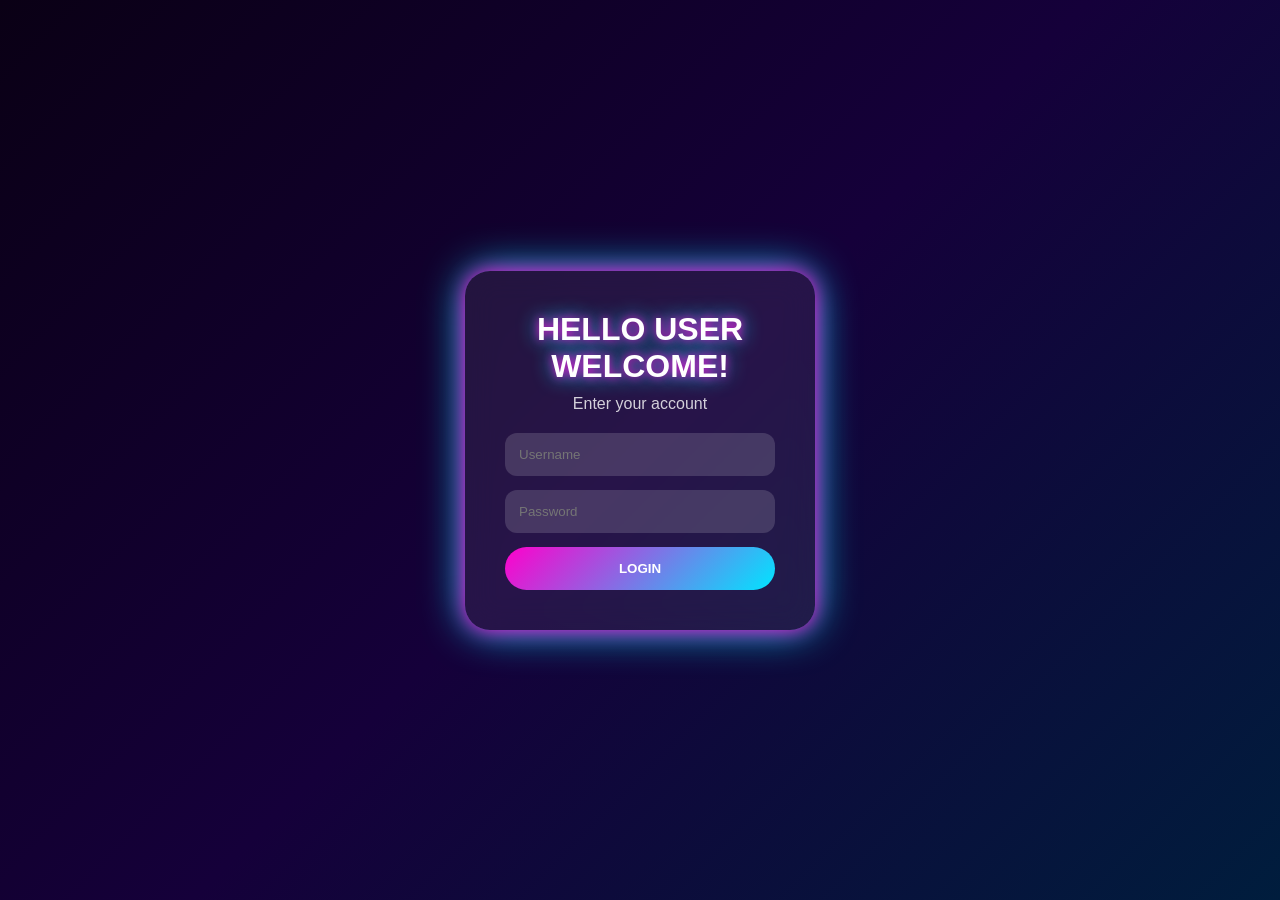
==== index.html @ 91f11911 "Add files via upload" ====
<!DOCTYPE html>
<html lang="en">
<head>
<meta charset="UTF-8">
<meta name="viewport" content="width=device-width, initial-scale=1.0">

<title>BELIEBER</title>

<link rel="icon" href="justin.png">

<style>

*{
    margin:0;
    padding:0;
    box-sizing:border-box;
}

body{
    font-family:Verdana,sans-serif;
    color:white;
    overflow-x:hidden;
    background:
    linear-gradient(135deg,#ff00cc,#3333ff,#00e5ff);
    background-size:400% 400%;
    animation:bgmove 12s ease infinite;
}

@keyframes bgmove{
    0%{background-position:0% 50%;}
    50%{background-position:100% 50%;}
    100%{background-position:0% 50%;}
}

/* LOGIN SCREEN */

#login-screen{
    position:fixed;
    inset:0;
    z-index:9999;
    background:
    linear-gradient(135deg,#0a0015,#15003a,#001d3d);
    display:flex;
    justify-content:center;
    align-items:center;
}

.login-box{
    width:350px;
    padding:40px;
    border-radius:25px;
    text-align:center;
    background:rgba(255,255,255,0.08);
    backdrop-filter:blur(15px);
    box-shadow:
    0 0 20px #ff00cc,
    0 0 40px #00e5ff;
}

.login-box h1{
    margin-bottom:10px;
    font-size:32px;
    text-shadow:
    0 0 10px #ff00cc,
    0 0 20px #00e5ff;
}

.login-box p{
    margin-bottom:20px;
    opacity:0.8;
}

.login-box input{
    width:100%;
    padding:14px;
    margin-bottom:14px;
    border:none;
    border-radius:12px;
    outline:none;
    background:rgba(255,255,255,0.15);
    color:white;
}

.login-box button{
    width:100%;
    padding:14px;
    border:none;
    border-radius:30px;
    color:white;
    font-weight:bold;
    cursor:pointer;
    background:
    linear-gradient(135deg,#ff00cc,#00e5ff);
}

.error-msg{
    color:#ff8080;
    margin-bottom:12px;
    display:none;
}

/* MAIN */

#main-content{
    display:none;
}

/* NAVIGATION */

nav{
    position:fixed;
    top:0;
    width:100%;
    display:flex;
    justify-content:center;
    gap:12px;
    padding:16px;
    background:rgba(0,0,0,0.25);
    backdrop-filter:blur(10px);
    z-index:1000;
    flex-wrap:wrap;
}

nav button{
    border:none;
    padding:12px 22px;
    border-radius:30px;
    color:white;
    cursor:pointer;
    font-weight:bold;
    background:
    linear-gradient(135deg,#ff00cc,#00e5ff);
}

/* PAGES */

.page{
    display:none;
    min-height:100vh;
    padding:120px 40px 100px;
    text-align:center;
}

.active{
    display:flex;
    flex-direction:column;
    justify-content:center;
    align-items:center;
}

/* HERO */

.hero-title{
    font-size:clamp(48px,8vw,90px);
    margin-bottom:20px;
    text-shadow:
    0 0 10px #ff00cc,
    0 0 20px #00e5ff;
}

.hero-image{
    width:300px;
    border-radius:20px;
    margin:20px 0;
    box-shadow:
    0 0 20px #ff00cc,
    0 0 30px #00e5ff;
}

.hero-sub{
    font-size:20px;
    margin-bottom:30px;
}

.main-btn{
    padding:16px 36px;
    border:none;
    border-radius:40px;
    font-size:16px;
    color:white;
    cursor:pointer;
    font-weight:bold;
    background:
    linear-gradient(135deg,#ff00cc,#00e5ff);
}

.main-btn:hover{
    transform:scale(1.05);
}

/* CARD */

.card{
    width:320px;
    padding:30px;
    border-radius:25px;
    background:rgba(255,255,255,0.12);
    backdrop-filter:blur(15px);
    box-shadow:
    0 0 20px rgba(255,255,255,0.2);
}

.card h2{
    margin-bottom:15px;
}

.card p{
    line-height:1.7;
}

/* AUDIO PAGE */

.playlist-bar{
    overflow:hidden;
    white-space:nowrap;
    margin-bottom:30px;
}

.scroll-text{
    display:inline-block;
    padding-left:100%;
    font-size:22px;
    font-weight:bold;
    color:#00e5ff;
    animation:scrolling 18s linear infinite;
    text-shadow:
    0 0 10px #00e5ff,
    0 0 20px #00e5ff;
}

@keyframes scrolling{
    0%{transform:translateX(0);}
    100%{transform:translateX(-100%);}
}

.soft2-title{
    margin-bottom:18px;
    font-size:30px;
}

.gif-row{
    display:flex;
    justify-content:center;
    align-items:center;
    gap:12px;
    margin-top:20px;
}

.gif{
    width:40px;
}

.gif-label{
    font-weight:bold;
}

/* BUTTON GRID */

.section-title{
    margin-bottom:40px;
    font-size:28px;
    text-shadow:
    0 0 10px #ff00cc,
    0 0 20px #00e5ff;
}

.btn-grid{
    display:flex;
    flex-wrap:wrap;
    justify-content:center;
    gap:18px;
}

.uberbutton{
    background:black;
    color:white;
    border:none;
    padding:15px 32px;
    cursor:pointer;
}

.amazonbutton{
    background:rgb(255,216,20);
    color:black;
    border:none;
    padding:15px 32px;
    border-radius:50px;
    cursor:pointer;
}

.githubbutton{
    background:rgb(46,164,79);
    color:white;
    border:none;
    padding:15px 32px;
    border-radius:8px;
    font-weight:bold;
    cursor:pointer;
}

.bootstrapbutton{
    background:rgb(121,82,179);
    color:white;
    border:none;
    padding:15px 32px;
    border-radius:8px;
    font-weight:bold;
    cursor:pointer;
}

.bootstrap2button{
    background:white;
    color:gray;
    border:1px solid gray;
    padding:15px 32px;
    border-radius:8px;
    font-weight:bold;
    cursor:pointer;
}

.linkedinbutton{
    background:rgb(10,102,194);
    color:white;
    border:none;
    padding:15px 32px;
    border-radius:50px;
    font-weight:bold;
    cursor:pointer;
}

.linkedin2button{
    background:white;
    color:rgb(10,102,194);
    border:1px solid rgb(10,102,194);
    padding:15px 32px;
    border-radius:50px;
    font-weight:bold;
    cursor:pointer;
}

/* HOVER EFFECTS */

#page4 .uberbutton:hover{
    background:rgba(0,0,0,0.5);
    transition:0.4s;
}

#page4 .amazonbutton:hover{
    background:rgb(201,171,19);
    transition:0.4s;
}

#page4 .githubbutton:hover{
    box-shadow:0 4px 12px rgba(0,0,0,0.4);
}

#page4 .bootstrapbutton:hover{
    background:rgb(84,48,136);
}

#page4 .bootstrap2button:hover{
    background:gray;
    color:white;
}

#page4 .linkedinbutton:hover{
    background:rgb(0,74,173);
}

#page4 .linkedin2button:hover{
    background:rgb(10,102,194);
    color:white;
}

/* PAGINATION */

.pagination-bar{
    position:fixed;
    bottom:0;
    width:100%;
    display:flex;
    justify-content:center;
    align-items:center;
    gap:10px;
    padding:14px;
    background:rgba(0,0,0,0.3);
    backdrop-filter:blur(10px);
}

.page-btn{
    width:42px;
    height:42px;
    border:none;
    border-radius:12px;
    color:white;
    cursor:pointer;
    font-weight:bold;
    background:
    linear-gradient(135deg,#ff00cc,#00e5ff);
}

.page-btn.active{
    transform:scale(1.1);
    box-shadow:
    0 0 10px #ff00cc,
    0 0 20px #00e5ff;
}

.prev-next{
    width:auto;
    padding:0 18px;
}

audio{
    width:300px;
}

.footer{
    margin-top:30px;
    opacity:0.8;
}

</style>
</head>

<body>

<!-- LOGIN -->

<div id="login-screen">

    <div class="login-box">

        <h1>HELLO USER WELCOME!</h1>

        <p>Enter your account</p>

        <div class="error-msg" id="error-msg">
            Please fill in all fields.
        </div>

        <input type="text" id="username" placeholder="Username">

        <input type="password" id="password" placeholder="Password">

        <button onclick="doLogin()">
            LOGIN
        </button>

    </div>

</div>

<!-- MAIN -->

<div id="main-content">

<!-- NAV -->

<nav>

    <button onclick="goTo(1)">
        Hero
    </button>

    <button onclick="goTo(2)">
        Image/Music
    </button>

    <button onclick="goTo(3)">
        CSS Basic
    </button>

    <button onclick="goTo(4)">
        Hover Effects
    </button>

</nav>

<!-- PAGE 1 -->

<section class="page active" id="page1">

    <h1 class="hero-title">
        Bilieber
    </h1>

    <img src="y2k-image.jpg" class="hero-image">

    <p class="hero-sub">
        Justin Bieber
    </p>

    <button class="main-btn">
        PLAY NOW
    </button>

</section>

<!-- PAGE 2 -->

<section class="page" id="page2">

    <div class="playlist-bar">
        <div class="scroll-text">
            🎵 Justin Bieber 🎵
        </div>
    </div>

    <div class="card">

        <h2 class="soft2-title">
            Right Here
        </h2>

        <audio controls>
            <source src="music.mp3" type="audio/mpeg">
        </audio>

        <div class="gif-row">

            <img src="rocking.gif" class="gif">

            <span class="gif-label">
                BELIEVE
            </span>

            <img src="rocking.gif" class="gif">

        </div>

    </div>

</section>

<!-- PAGE 3 -->

<section class="page" id="page3">

    <h1 class="section-title">
        CSS Basic Buttons
    </h1>

    <div class="btn-grid">

        <button class="uberbutton">
            Request now
        </button>

        <button class="amazonbutton">
            Add to cart
        </button>

        <button class="githubbutton">
            Sign up
        </button>

        <button class="bootstrapbutton">
            Get started
        </button>

        <button class="bootstrap2button">
            Download
        </button>

        <button class="linkedinbutton">
            Apply on company website
        </button>

        <button class="linkedin2button">
            Save
        </button>

    </div>

</section>

<!-- PAGE 4 -->

<section class="page" id="page4">

    <h1 class="section-title">
        Hover Shadow Transition
    </h1>

    <div class="btn-grid">

        <button class="uberbutton">
            Request now
        </button>

        <button class="amazonbutton">
            Add to cart
        </button>

        <button class="githubbutton">
            Sign up
        </button>

        <button class="bootstrapbutton">
            Get started
        </button>

        <button class="bootstrap2button">
            Download
        </button>

        <button class="linkedinbutton">
            Apply on company website
        </button>

        <button class="linkedin2button">
            Save
        </button>

    </div>

</section>

<!-- PAGE BUTTONS -->

<div class="pagination-bar">

    <button class="page-btn prev-next"
    onclick="changePage(-1)">
        ← Prev
    </button>

    <button class="page-btn" id="p1"
    onclick="goTo(1)">
        1
    </button>

    <button class="page-btn" id="p2"
    onclick="goTo(2)">
        2
    </button>

    <button class="page-btn" id="p3"
    onclick="goTo(3)">
        3
    </button>

    <button class="page-btn" id="p4"
    onclick="goTo(4)">
        4
    </button>

    <button class="page-btn prev-next"
    onclick="changePage(1)">
        Next →
    </button>

</div>

</div>

<script>

function doLogin(){

    const user =
    document.getElementById('username')
    .value.trim();

    const pass =
    document.getElementById('password')
    .value.trim();

    if(!user || !pass){

        document
        .getElementById('error-msg')
        .style.display='block';

        return;
    }

    document
    .getElementById('login-screen')
    .style.display='none';

    document
    .getElementById('main-content')
    .style.display='block';

    goTo(1);
}

let current = 1;

function goTo(pageNumber){

    const pages =
    document.querySelectorAll('.page');

    pages.forEach(page=>{
        page.classList.remove('active');
    });

    const buttons =
    document.querySelectorAll('.page-btn');

    buttons.forEach(btn=>{
        btn.classList.remove('active');
    });

    current = pageNumber;

    document
    .getElementById('page'+pageNumber)
    .classList.add('active');

    document
    .getElementById('p'+pageNumber)
    .classList.add('active');
}

function changePage(direction){

    let next =
    current + direction;

    if(next < 1){
        next = 1;
    }

    if(next > 4){
        next = 4;
    }

    goTo(next);
}

</script>

</body>
</html>
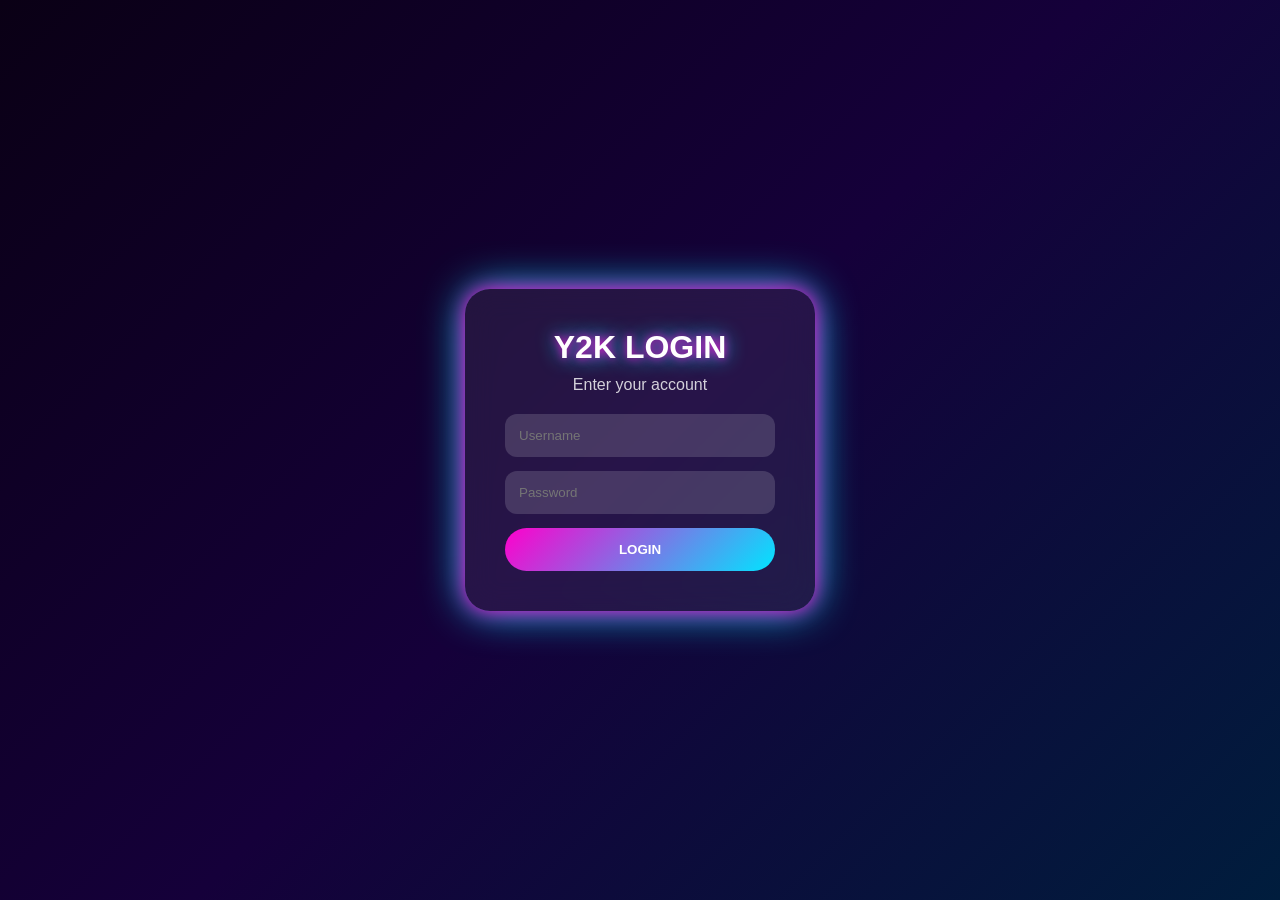
==== commit 8ae58b71: "Add files via upload" ====
--- a/index.html
+++ b/index.html
@@ -4,7 +4,7 @@
 <meta charset="UTF-8">
 <meta name="viewport" content="width=device-width, initial-scale=1.0">
 
-<title>BELIEBER</title>
+<title>Y2K Theme</title>
 
 <link rel="icon" href="justin.png">
 
@@ -372,6 +372,29 @@
     color:white;
 }
 
+/* PAGE 1 & 2 BACKGROUND */
+
+#page1,#page2{
+    background-image:url('https://miaoda-conversation-file.s3cdn.medo.dev/user-c27orup9qm80/app-c293l490ghdt/20260602/ab67616d00001e026c20c4638a558132ba95bc39.jpg');
+    background-size:cover;
+    background-position:center;
+    background-repeat:no-repeat;
+    position:relative;
+}
+
+#page1::before,#page2::before{
+    content:'';
+    position:absolute;
+    inset:0;
+    background:rgba(0,0,0,0.45);
+    z-index:0;
+}
+
+#page1>*,#page2>*{
+    position:relative;
+    z-index:1;
+}
+
 /* PAGINATION */
 
 .pagination-bar{
@@ -431,7 +454,7 @@
 
     <div class="login-box">
 
-        <h1>HELLO USER WELCOME!</h1>
+        <h1>Y2K LOGIN</h1>
 
         <p>Enter your account</p>
 
@@ -460,11 +483,11 @@
 <nav>
 
     <button onclick="goTo(1)">
-        Hero
+        Home
     </button>
 
     <button onclick="goTo(2)">
-        Image/Music
+        Music
     </button>
 
     <button onclick="goTo(3)">
@@ -485,7 +508,7 @@
         Bilieber
     </h1>
 
-    <img src="y2k-image.jpg" class="hero-image">
+    <img src="https://miaoda-conversation-file.s3cdn.medo.dev/user-c27orup9qm80/app-c293l490ghdt/20260602/ab67616d00001e026c20c4638a558132ba95bc39.jpg" class="hero-image">
 
     <p class="hero-sub">
         Justin Bieber
@@ -514,7 +537,7 @@
         </h2>
 
         <audio controls>
-            <source src="music.mp3" type="audio/mpeg">
+            <source src="Justin%20Bieber%20-%20Right%20Here%20ft.%20Drake%20(Official%20Audio)%20(1).mp3" type="audio/mpeg">
         </audio>
 
         <div class="gif-row">
